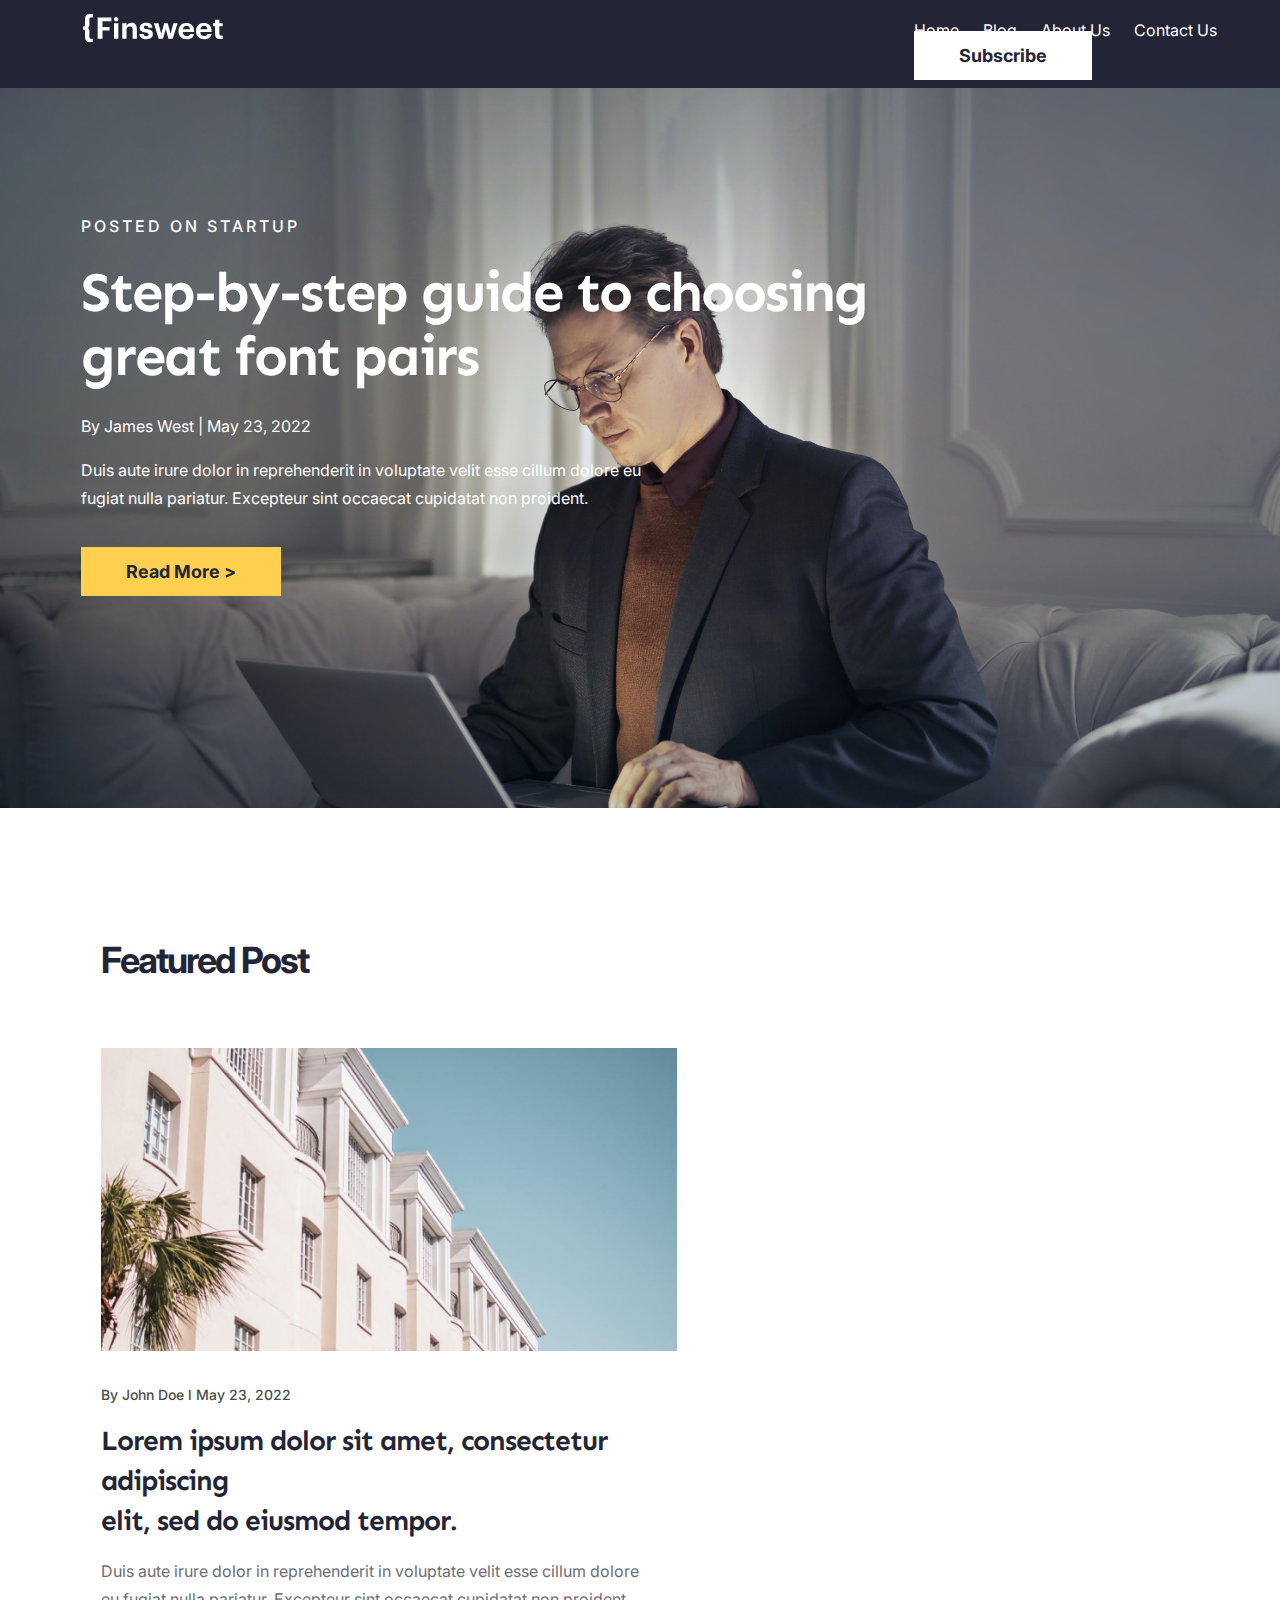
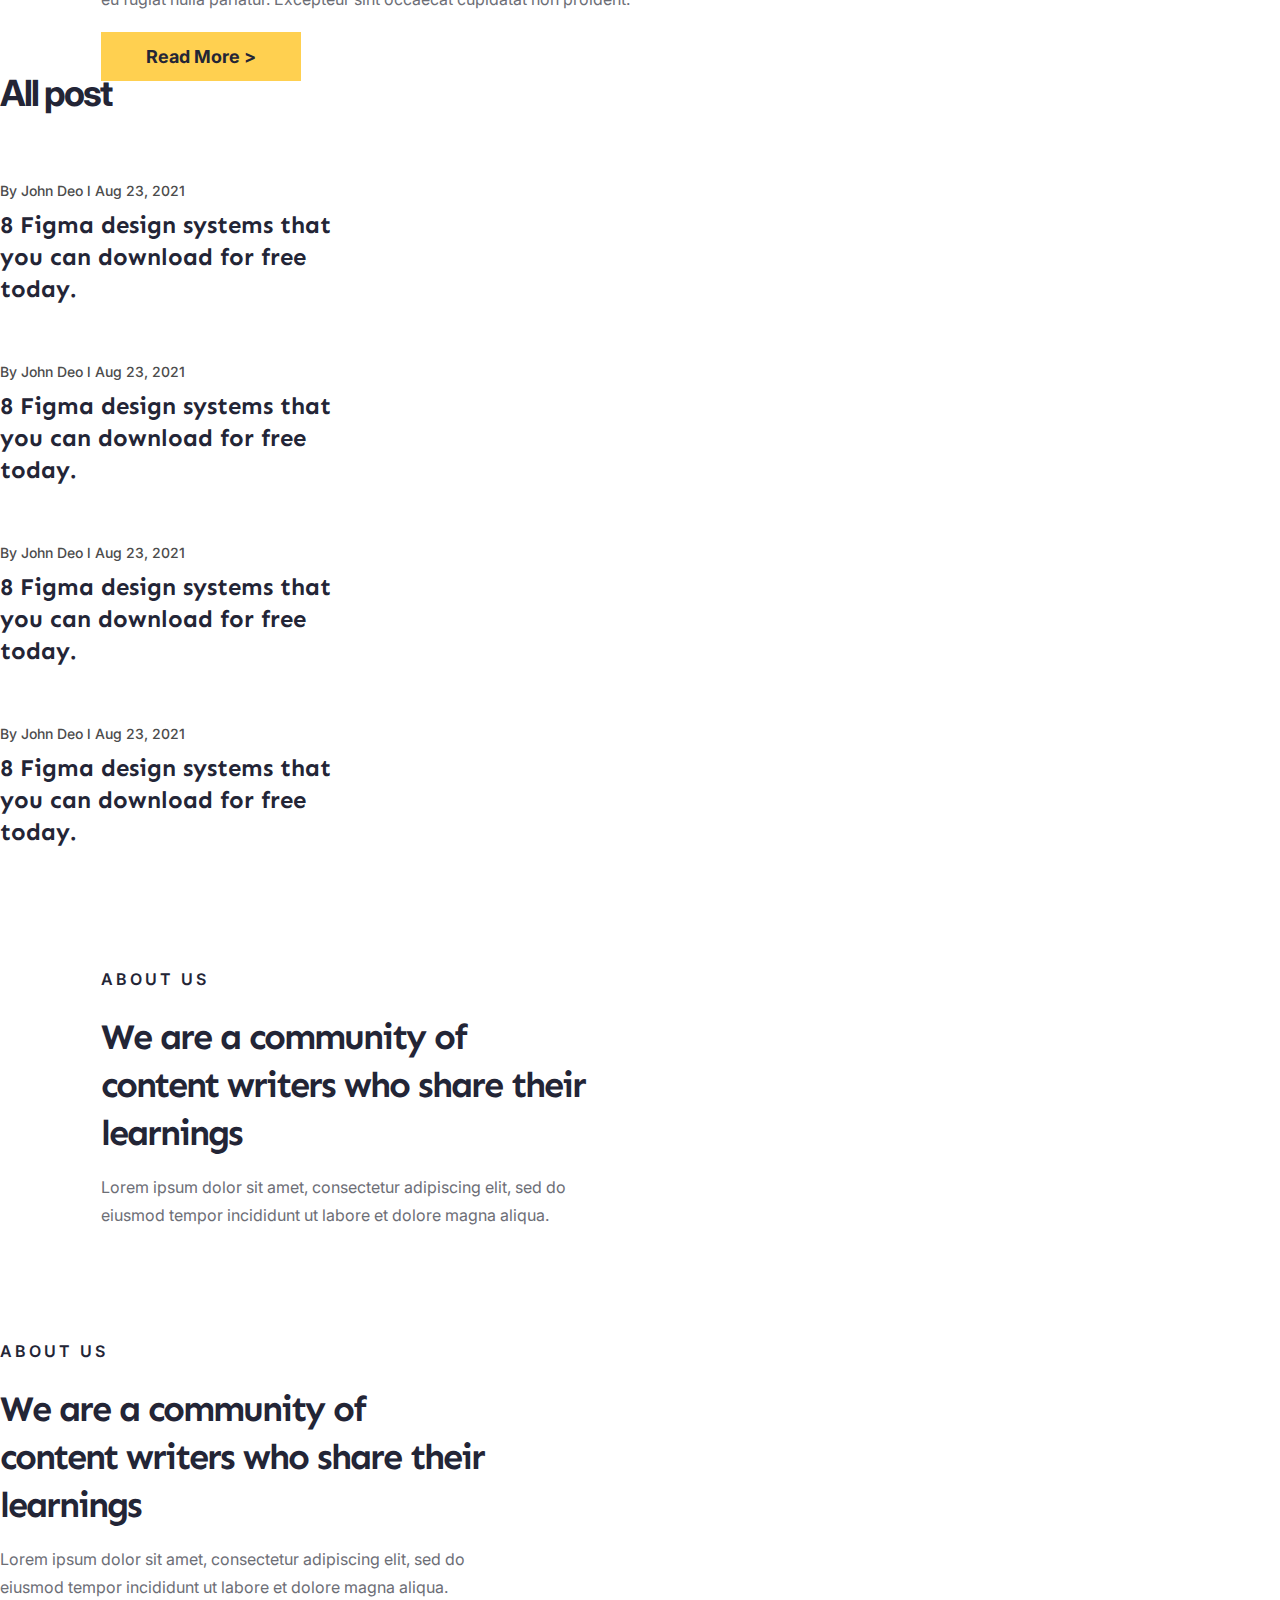
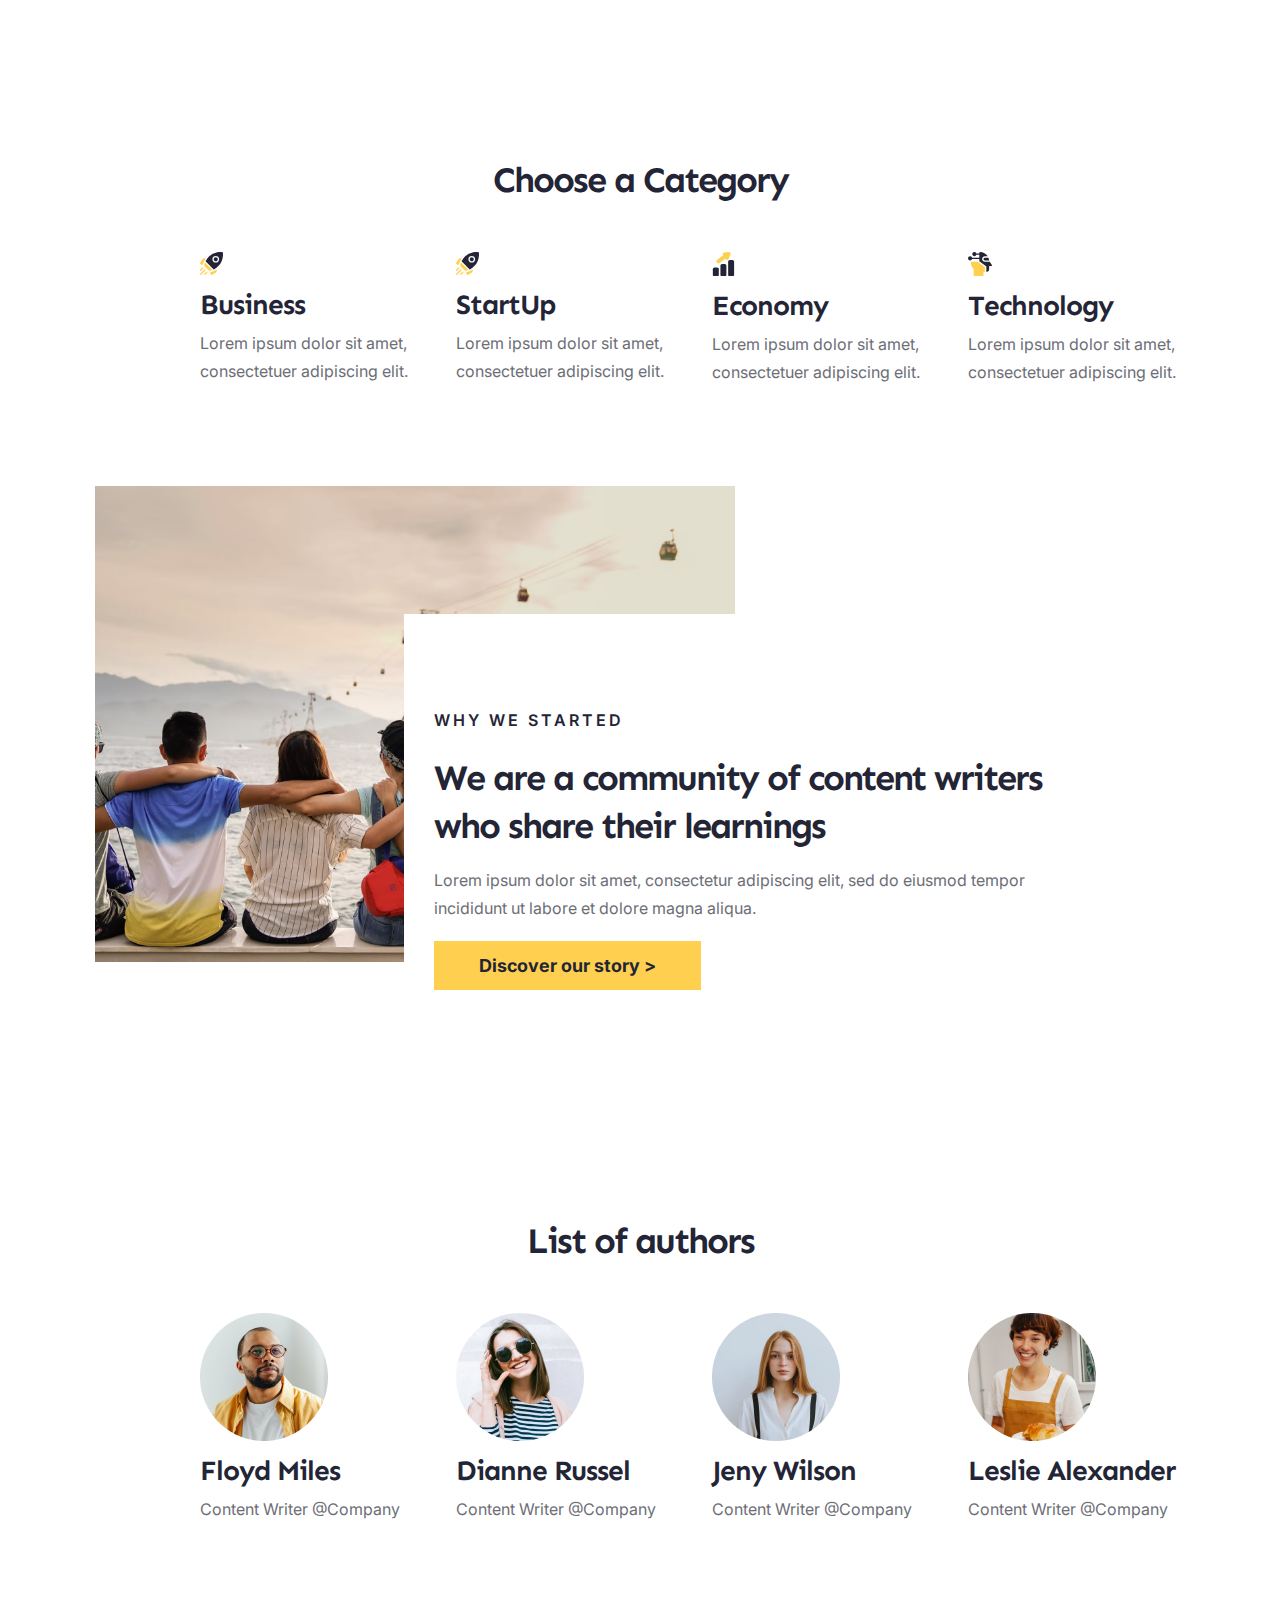
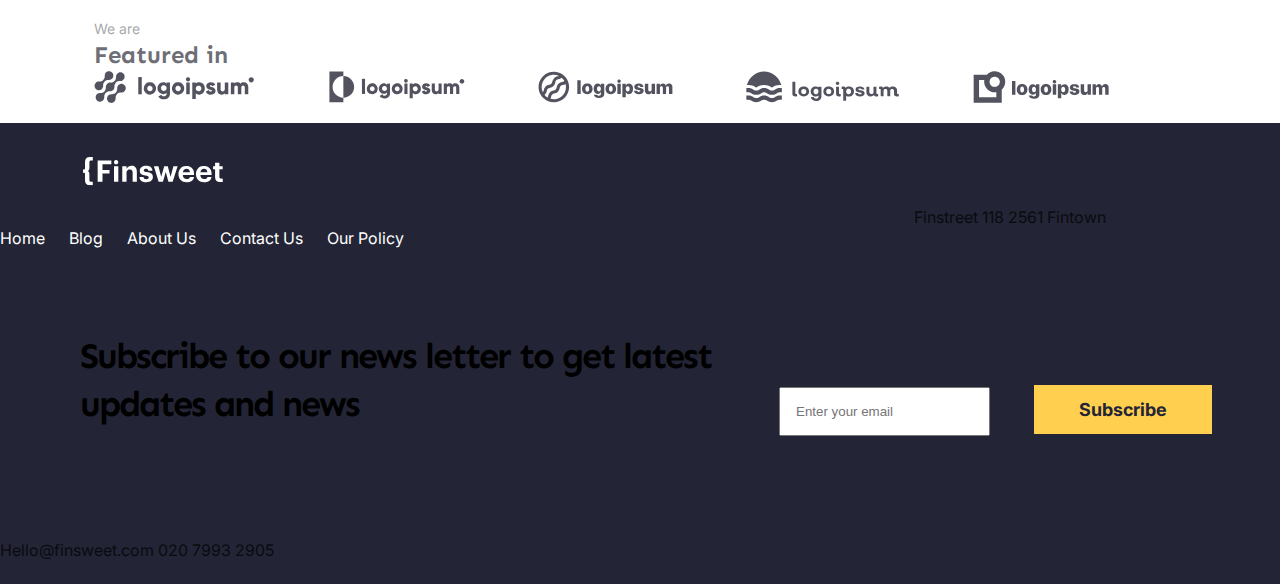
==== index.html @ 5462baea "first cmt" ====
<!DOCTYPE html>
<html lang="en">
<head>
    <meta charset="UTF-8">
    <meta http-equiv="X-UA-Compatible" content="IE=edge">
    <meta name="viewport" content="width=device-width, initial-scale=1.0">
    <link rel="stylesheet" href="css/style.css">
    <link rel="preconnect" href="https://fonts.googleapis.com">
    <link rel="preconnect" href="https://fonts.gstatic.com" crossorigin>
    <link href="https://fonts.googleapis.com/css2?family=Inter:wght@100;200;300;400;500;600;700;800;900&family=Sen:wght@400;700;800&display=swap" rel="stylesheet">
    <title>Document</title>
</head>
<body>
    <header class="main-header">
            <div class="container">
                <a class="logo" href="#"><img src="assets/logo.svg"></a>
            </div>
            <nav class="main-nav">
                <ul>
                    <li><a href="#"></a>Home</li>
                    <li><a href="#"></a>Blog</li>
                    <li><a href="#"></a>About Us</li>
                    <li><a href="#"></a>Contact Us</li>
                </ul>
            <a href="#" class="btn btn--white">Subscribe</a>
            </nav>
    </header>
    <main class="main-content block">
    <section class="hero">
        <div class="container">
            <div class="hero-text">
                <p class="ggg ff heroParagraf1">POSTED ON <span>STARTUP</span></p>
                <h1 class="ggg ff heroh1">Step-by-step guide to choosing <br> great font pairs</h1>
                <p class="ggg ff heroParagraf2">By James West  |  May 23, 2022</p>
                <p class="ggg ff heroParagraf3">Duis aute irure dolor in reprehenderit in voluptate velit esse cillum dolore eu <br> fugiat nulla pariatur. Excepteur sint occaecat cupidatat non proident.</p>
                <a class="ggg ff btn btn--yellow" href="#">Read More ></a>
            </div>
        </div>
    </section>
    <section class="sub-section">
        <div class="container second--container">
        <div class="ggg firstrow">
            <p class="fa--post">Featured Post</p>
            <img src="assets/building.png" alt="Pic of building" class="secondpic">
            <p class="jondeo">By John Doe   l   May 23, 2022</p>
            <h3 class="sub--header">Lorem ipsum dolor sit amet, consectetur adipiscing <br> elit, sed do eiusmod tempor.</h3>
            <p class="sub--paragraf">Duis aute irure dolor in reprehenderit in voluptate velit esse cillum dolore<br> eu fugiat nulla pariatur. Excepteur sint occaecat cupidatat non proident.</p>
            <a class=" btn btn--yellow" href="#">Read More ></a>
        </div>
        <div class="secondrow">
            <p class="fa--post">All post</p>
            <div class="firstpost">
                <p class="jondeo rightjons">By John Deo   l   Aug 23, 2021 </p>
                <h3 class="news__">8 Figma design systems that <br> you can download for free <br>today.</h3>
            </div>
            <div class="secondpost">
                <p class="jondeo rightjons">By John Deo   l   Aug 23, 2021 </p>
                <h3 class="news__">8 Figma design systems that <br> you can download for free <br>today.</h3>
            </div>
            <div class="thirdpost">
                <p class="jondeo rightjons">By John Deo   l   Aug 23, 2021 </p>
                <h3 class="news__">8 Figma design systems that <br> you can download for free <br>today.</h3>
            </div>
            <div class="fourthpost">
                <p class="jondeo rightjons">By John Deo   l   Aug 23, 2021 </p>
                <h3 class="news__">8 Figma design systems that <br> you can download for free <br>today.</h3>
            </div>
        </div>
    </div>
    </section>
    <section class="sub-sub--section">
        <div class="container second--container third--container">
            <div class="ggg aboutus firstrow">
                <p class="ab--paragraf">About us</p>
                <h3 class="third--h3">We are a community of<Br> content writers who share their<Br> learnings</h3>
                <p class="third--lorem--paragraph">Lorem ipsum dolor sit amet, consectetur adipiscing elit, sed do <Br>eiusmod tempor incididunt ut labore et dolore magna aliqua.</p>
            </div>
            <div class="ourmission secondrow">
                <p class="ab--paragraf">About us</p>
                <h3 class="third--h3">We are a community of<Br> content writers who share their<Br> learnings</h3>
                <p class="third--lorem--paragraph">Lorem ipsum dolor sit amet, consectetur adipiscing elit, sed do <Br>eiusmod tempor incididunt ut labore et dolore magna aliqua.</p>
            </div>
        </div>
    </section>
    <section class="sub-sub-sub--section">
        <div class="container second--container fourth--container">
            <h3 class="fourth--h3">Choose a Category</h3>
            <div class="four--copa one--fourth">
                <img class="ikonat" src="assets/startuplogo.svg">
                <h4 class="emrat_logo">Business</h3>
                <p class="pershkrimi--logo">Lorem ipsum dolor sit amet, consectetuer adipiscing elit.</p>
            </div>
            <div class="four--copa secondth--fourth">
                <img class="ikonat" src="assets/startuplogo.svg">
                <h4 class="emrat_logo">StartUp</h3>
                <p class="pershkrimi--logo">Lorem ipsum dolor sit amet, consectetuer adipiscing elit.</p>
            </div>
            <div class="four--copa third--fourth">
                <img class="ikonat" src="assets/economylogo.svg">
                <h4 class="emrat_logo">Economy</h3>
                <p class="pershkrimi--logo">Lorem ipsum dolor sit amet, consectetuer adipiscing elit.</p>
            </div>
            <div class="four--copa fourth--fourth">
                <img class="ikonat" src="assets/technologylogo.svg">
                <h4 class="emrat_logo">Technology</h3>
                <p class="pershkrimi--logo">Lorem ipsum dolor sit amet, consectetuer adipiscing elit.</p>
            </div>
        </div>
    </section>
    <section class="sub-sub-sub-sub--section">
        <div class="fifth--container">
            <div class="fff foto--majtas">
                <img src="assets/people.png">
            </div>
                <div class="fff teksi--djathas">
                <p class="ab--paragraf">Why we started</p>
                <h3 class="third--h3 fifth--3">We are a community of content writers who share their learnings</h3>
                <p class="sub--paragraf pershkrimi--logo">Lorem ipsum dolor sit amet, consectetur adipiscing elit, sed do eiusmod tempor incididunt ut labore et dolore magna aliqua.</p>
                <a class=" btn btn--yellow" href="#">Discover our story ></a>
            </div>
        </div>
    </section>
    <section class="sub-sub-sub--section">
        <div class="container second--container fourth--container">
            <h3 class="fourth--h3">List of authors</h3>
            <div class="four--copa one--fourth">
                <img class="ikonat" src="assets/man--yelow.png">
                <h4 class="emrat_logo">Floyd Miles</h3>
                <p class="pershkrimi--logo">Content Writer @Company</p>
            </div>
            <div class="four--copa secondth--fourth">
                <img class="ikonat" src="assets/woaman--glasses.png">
                <h4 class="emrat_logo">Dianne Russel</h3>
                <p class="pershkrimi--logo">Content Writer @Company</p>
            </div>
            <div class="four--copa third--fourth">
                <img class="ikonat" src="assets/woman--white.png">
                <h4 class="emrat_logo">Jeny Wilson</h3>
                <p class="pershkrimi--logo">Content Writer @Company</p>
            </div>
            <div class="four--copa fourth--fourth">
                <img class="ikonat" src="assets/woman--yellow.png">
                <h4 class="emrat_logo">Leslie Alexander</h3>
                <p class="pershkrimi--logo">Content Writer @Company</p>
            </div>
        </div>
    </section>
    <section>
        <div class="logowrapper">
            <div class="kkk pldhteksti"><p class="weare">We are</p>
                <h4 class="featuredin">Featured in</h4></div>
                <div class="kkk logot"><img src="assets/logowrapper.svg" alt="logot" class="aha"></div>
        </div>
    </section>
    <section>
     <div class="mmm">
    <footer  >
        <div class="abc">
            <div class="container">
                <a class="logo logoend" href="#"><img src="assets/logo.svg"></a>
            </div>
            <nav class="main-nav footer-nav">
                <ul>
                    <li><a href="#"></a>Home</li>
                    <li><a href="#"></a>Blog</li>
                    <li><a href="#"></a>About Us</li>
                    <li><a href="#"></a>Contact Us</li>
                    <li><a href="#"></a>Our Policy</li>
                </ul>
            </nav>
            <div class="sbsto">
                <h3>Subscribe to our news letter to get latest<Br> updates and news</h3>
                <input type="email" placeholder="Enter your email" >
                <a class=" btn btn--yellow" href="#">Subscribe</a>
            </div>
            <div>
                <p>Finstreet 118 2561 Fintown</p>
            <p>Hello@finsweet.com  020 7993 2905</p>
            </div>
        
        </div>

    </footer>
</section>
</div>
    </main>
   

   
    
</body>
</html>
---- css/style.css ----
html, body, div, span, applet, object, iframe,
h1, h2, h3, h4, h5, h6, p, blockquote, pre,
a, abbr, acronym, address, big, cite, code,
del, dfn, em, img, ins, kbd, q, s, samp,
small, strike, strong, sub, sup, tt, var,
b, u, i, center,
dl, dt, dd, ol, ul, li,
fieldset, form, label, legend,
table, caption, tbody, tfoot, thead, tr, th, td,
article, aside, canvas, details, embed, 
figure, figcaption, footer, header, hgroup, 
menu, nav, output, ruby, section, summary,
time, mark, audio, video {
	margin: 0;
	padding: 0;
	border: 0;
	font-size: 100%;
	font: inherit;
	vertical-align: baseline;
}
/* HTML5 display-role reset for older browsers */
article, aside, details, figcaption, figure, 
footer, header, hgroup, menu, nav, section {
	display: block;
}
body {
	line-height: 1;
}
ol, ul {
	list-style: none;
}
blockquote, q {
	quotes: none;
}
blockquote:before, blockquote:after,
q:before, q:after {
	content: '';
	content: none;
}
table {
	border-collapse: collapse;
	border-spacing: 0;
}
body {
    box-sizing: border-box;
    font-family: 'Inter',sans-serif;
}

h1,h2,h3,h4,h5 {
    font-family: 'Sen',sans-serif;
}

.logo{
	float:left;
	margin-top:-6px;
	margin-left: 83px;
	margin-right: 691px;
}
img {
	max-width: 100%;
	height: auto;
}
.hero{
	background-image: url(../assets/homehero.jpg);
	background-size: cover;
	background-repeat: no-repeat;
	height: 720px;
}
.main-header {
	padding-top: 20px;
    padding-bottom: 20px;
	background: #232536;
}

.main-header ul {
	float:left;
	list-style: none;
}
.main-header ul li {
	float:left;
	margin-right: 24px;
	font-weight: 400;
    font-size: 16px;
    line-height: 28px;
	color: #FFFFFF;
	margin-top: -4px;
}

.hero-text1 .ff {
	color: #232536;
}
.hero-text1 {
	width: 45%;
	float: left;
	display: inline-block;
	padding-right: 60px;
}
.blogpic {
	width: 45%;
	float: left;
	padding-top: 120px;
	display: inline-block;
	padding-right: 80px;
}

.btn{
	text-decoration: none;
	font-weight: 700;
    font-size: 18px;
    line-height: 24px;
	color: #232536;
	background: #FFFFFF;
	padding: 14px 45px;
	gap: 12px;
	margin-top:12px;
}


.container {
    max-width: 1170;
    width: 100%;
    margin:0 auto;
}
.block {
	float: left;
	width: 100%;
}
.ggg{
	margin-left: 81px;
}
.heroParagraf1 {
	font-weight: 500;
    font-size: 16px;
    line-height: 20px;
    letter-spacing: 3px;
    text-transform: uppercase;
    color: #FFFFFF;
	margin-bottom: 24px;
	padding-top: 128px;
}

.heroh1{
	font-weight: 700;
    font-size: 56px;
    line-height: 64px;
    letter-spacing: -2px;
    color: #FFFFFF;
	margin-bottom: 24px;
}

.heroParagraf2 {
	font-weight: 400;
    font-size: 16px;
    line-height: 28px;
    color: #FFFFFF;
	margin-bottom: 16px;
}

.heroParagraf3 {
	font-weight: 400;
    font-size: 16px;
    line-height: 28px;
    color: #FFFFFF;
	margin-bottom: 48px;
}

.btn--yellow {
	background: #FFD050;
}

.second--container {
 margin:128px 0 0 0;

}


.firstrow , .secondrow {
	width:45%;
	float: left;
}

.firstrow {
	padding-right: 32px;
	padding-left: 20px;
}

.jondeo{
	font-weight: 500;
    font-size: 14px;
    line-height: 20px;
    color: #4C4C4C;
	padding-bottom: 16px;
}

.news__ {
	font-weight: 700;
    font-size: 24px;
    line-height: 32px;
    color: #232536;
	padding-bottom: 25px;
}

.news__:hover{
	background: #FBF6EA;
}

.fa--post{
	font-weight: 700;
    font-size: 36px;
    line-height: 48px;
    letter-spacing: -2px;
    color: #232536;
	padding-bottom: 32px;

}

.sub--header{
	font-weight: 700;
    font-size: 28px;
    line-height: 40px;
    letter-spacing: -1px;
    color: #232536;
	padding-bottom: 16px;
}

.sub--paragraf {
	font-weight: 400;
    font-size: 16px;
    line-height: 28px;
    color: #6D6E76;
	padding-bottom: 32px;
}
.secondpic {
	padding:32px 0;
}

.rightjons {
	padding-top: 32px;
	padding-bottom: 8px;
}
.ab--paragraf{
	font-weight: 600;
    font-size: 16px;
    line-height: 20px;
    letter-spacing: 3px;
    text-transform: uppercase;
    color: #232536;
	padding: 96px 0 24px 0px;
}

.third--h3 {
	font-weight: 700;
    font-size: 36px;
    line-height: 48px;
    letter-spacing: -2px;
    color: #232536;
	margin: 0px 0px 16px 0px;
}
.third--container {
	margin-bottom: 139px;
}

.third--lorem--paragraph {
	font-weight: 400;
    font-size: 16px;
    line-height: 28px;
    color: #6D6E76;
	margin: 0px 0px 16px 0px;
}

.sub-sub--section {
	background-color:black;
}

.four--copa {
	width: 20%;
	float:left;
	display: inline-block;
}

.four--copa:hover {
	background: #FFD050;
}
.fourth--h3 {
	margin-top: 139px;
	text-align: center;
	font-weight: 700;
    font-size: 36px;
    line-height: 48px;
    letter-spacing: -2px;
    color: #232536;
	padding-bottom: 48px;
}

.fourth--container {
	margin-top: 139px;
}

.ikonat {
	padding-bottom: 8px;
}

.emrat_logo {
	font-weight: 700;
    font-size: 28px;
    line-height: 40px;
    letter-spacing: -1px;
    color: #232536;
	padding-bottom: 4px;
}

.pershkrimi--logo {
	font-weight: 400;
    font-size: 16px;
    line-height: 28px;
    color: #6D6E76;
}
.fourth--container {
	display: inline-block;
	margin:0 auto;
}
.one--fourth {
	margin-left: 200px;
	padding-top: 0;
}

.fff {
	width: 50%;
	float: left;
}

.teksi--djathas {
	margin-left: -331px;
	margin-top: 128px;
	background-color: white;
	padding-left: 30px;
	padding-bottom: 100px;
}
.foto--majtas {
	margin-left: 95px;
}
.fifth--container {
	margin-top: 100px;
}

.kkk {
	float: left;
}
.logowrapper {
	margin-top: 96px;
	margin-left: 94px;
	margin-right: 100px;
	
}
.weare {
	font-weight: 400;
    font-size: 14px;
    line-height: 20px;
    color: #6D6E76;
    opacity: 0.6;
}
.featuredin{
	font-weight: 700;
    font-size: 24px;
    line-height: 32px;
    color: #6D6E76;
}

.pldhteksti {
	padding-right: 86px;
}

.testimonials {
	margin-top: 96px;
	margin-right: 80px;
	margin-left: 80px;
	background-color: black;
}

.abc {
	margin-top:200px;
	background-color: #232536;
}

.abc {
	padding-top: 20px;
    padding-bottom: 20px;
	background: #232536;
}

.abc ul {
	float:left;
	list-style: none;
}
.abc ul li {
	float:left;
	margin-right: 24px;
	font-weight: 400;
    font-size: 16px;
    line-height: 28px;
	color: #FFFFFF;
	margin-top: -4px;
}

.footer-nav, .logoend{
	padding-top: 20px;
	padding-bottom: 40px;
}

.sbsto {
	float: left;
	padding-bottom: 100px;
}
.mmm{
	background: #232536;
}
.sbsto h3 {
	font-weight: 700;
    font-size: 36px;
    line-height: 48px;
    display: flex;
    align-items: center;
    letter-spacing: -2px;
    color: black;
	display: inline-block;
	padding-left: 80px;
	padding-right: 64px;
	padding-top: 80px;
}

.sbsto input {
	display: inline-block;
   padding: 15px;
   margin-right: 40px;
}

.abc p {
	font-weight: 400;
    font-size: 16px;
    line-height: 28px;
    color: black;
    opacity: 0.7;
}
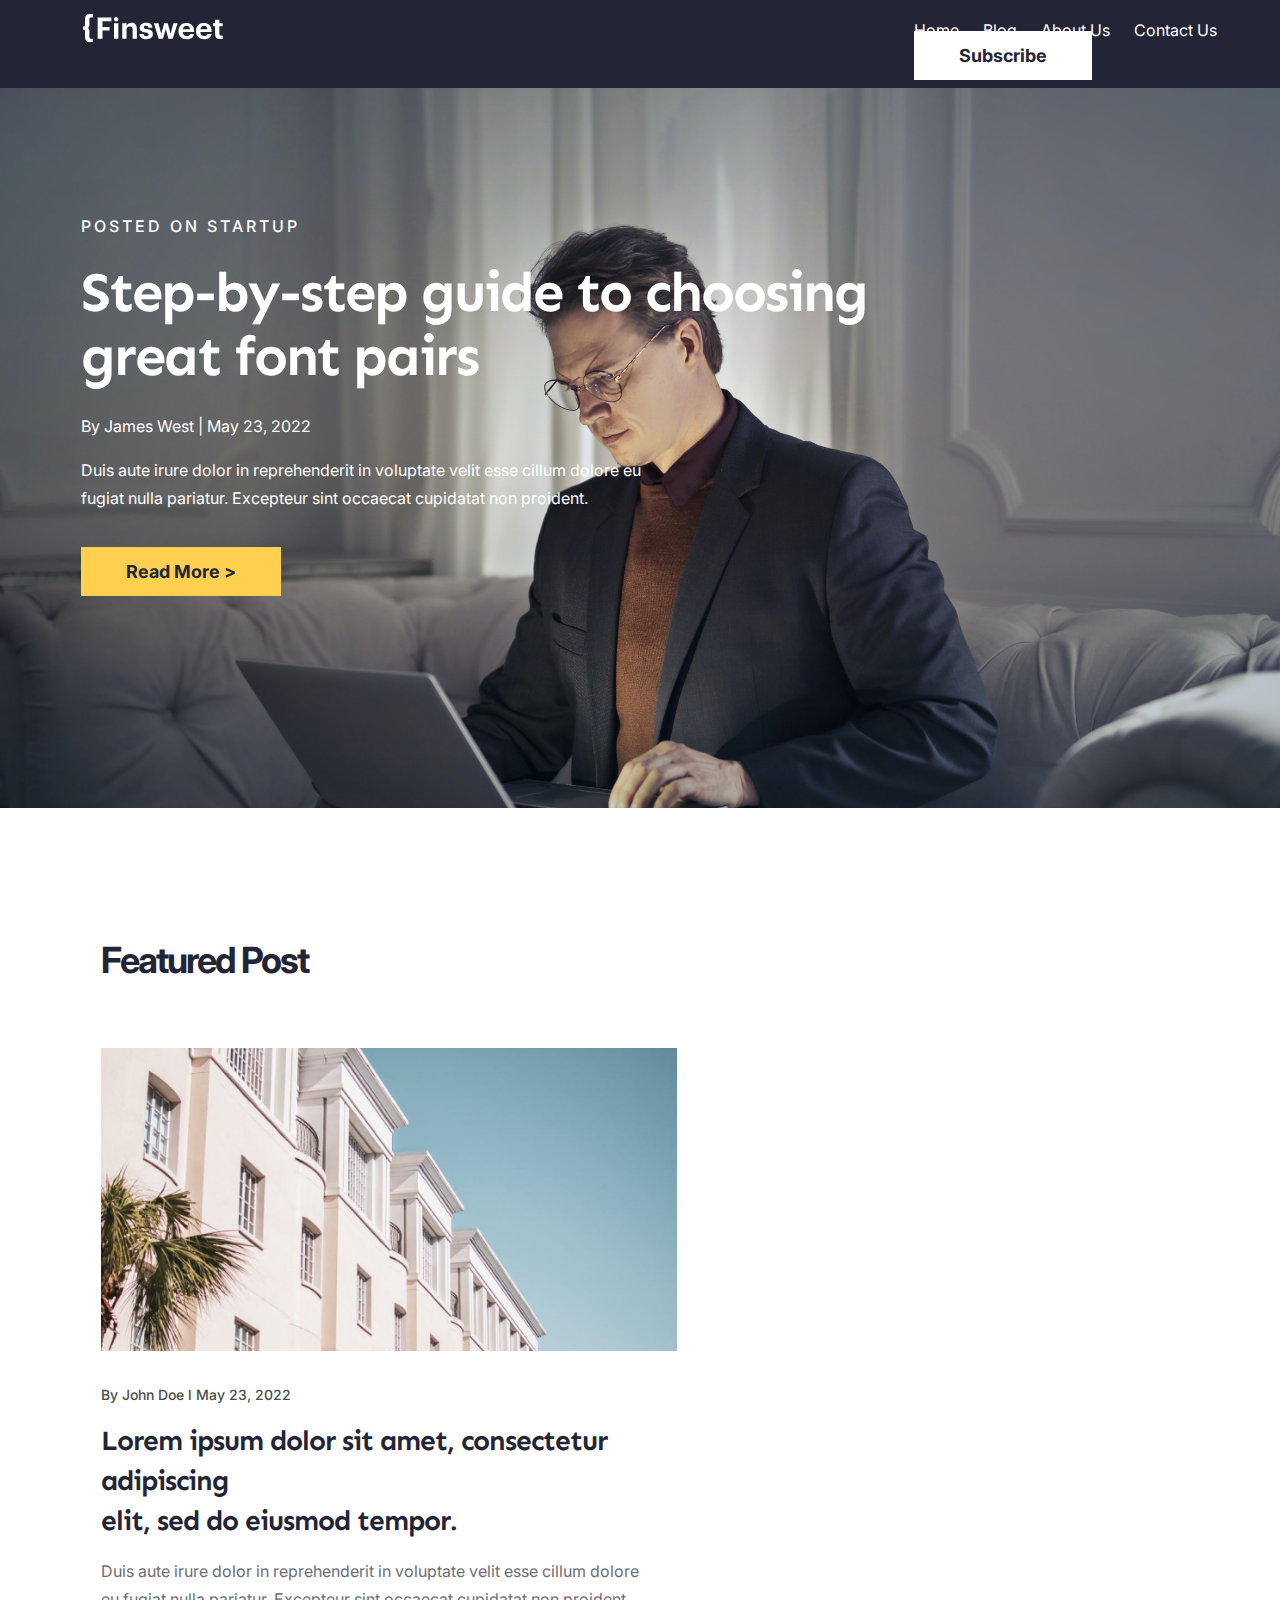
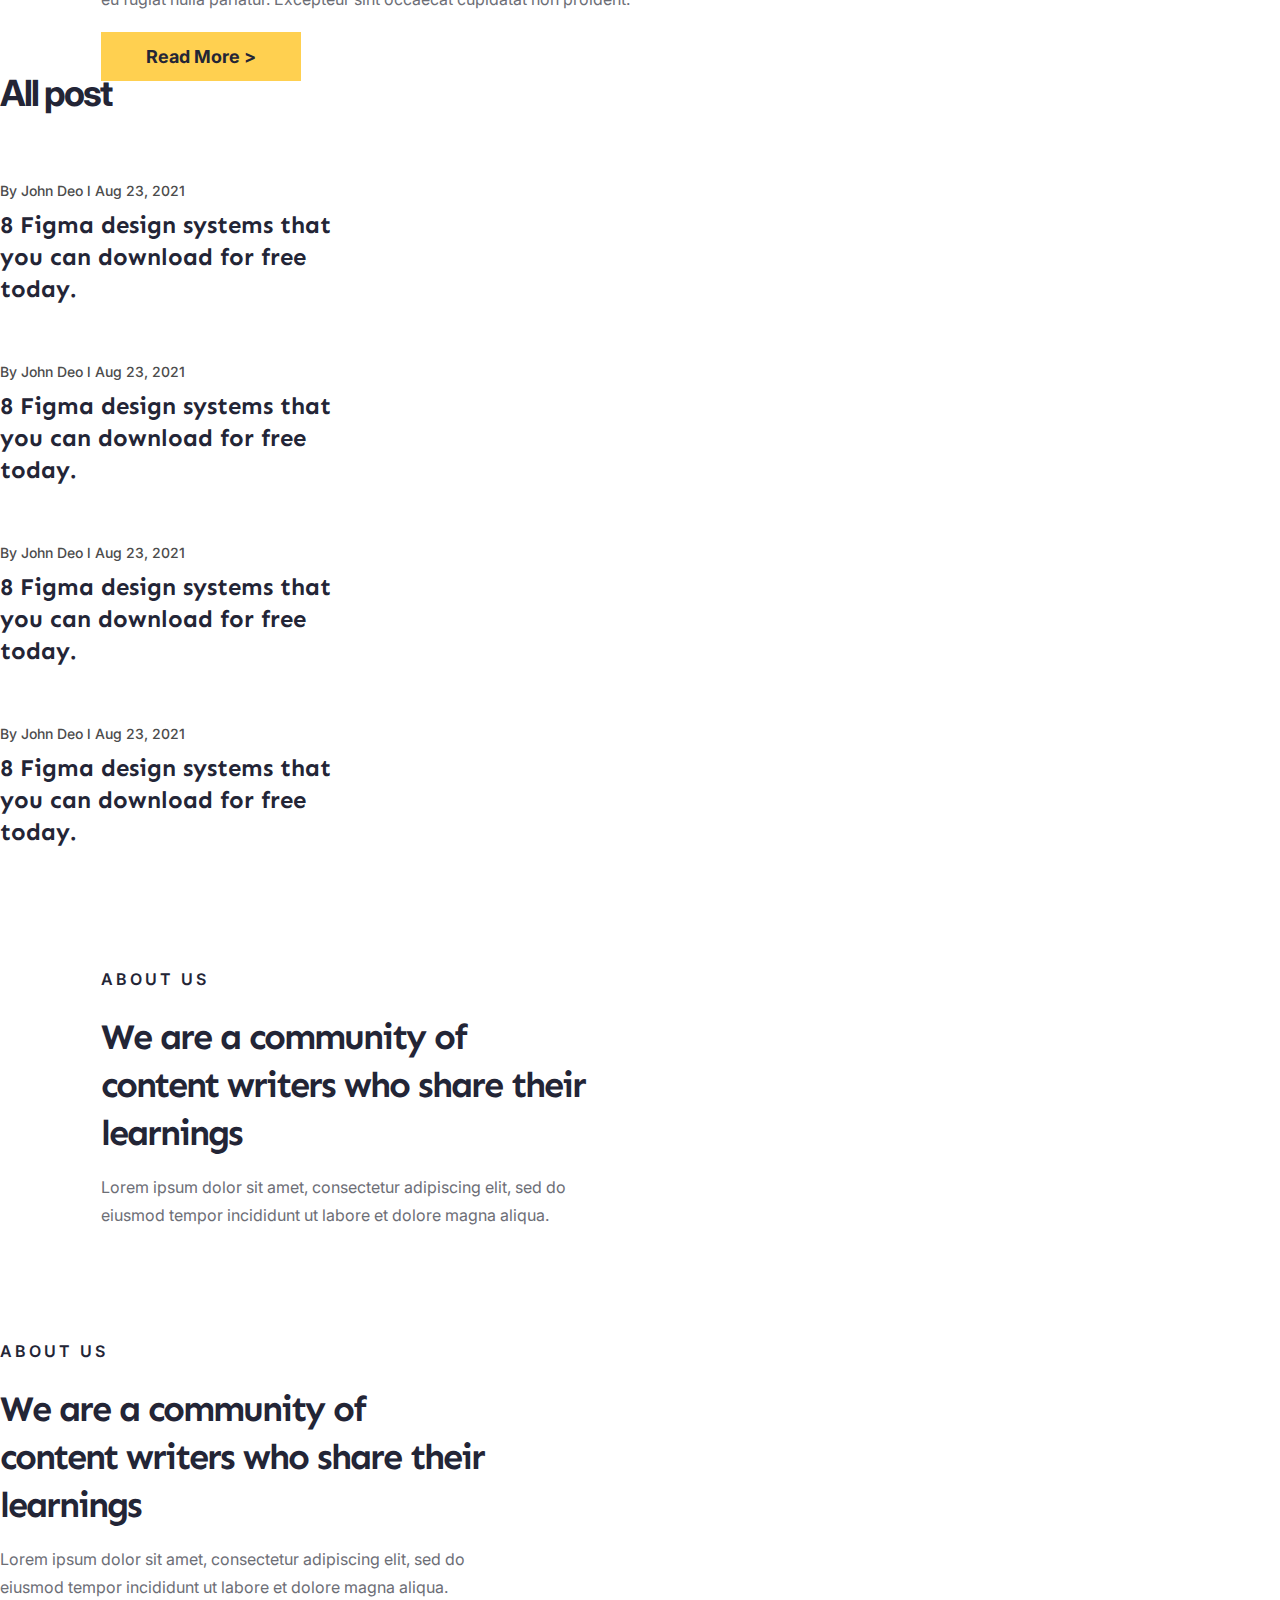
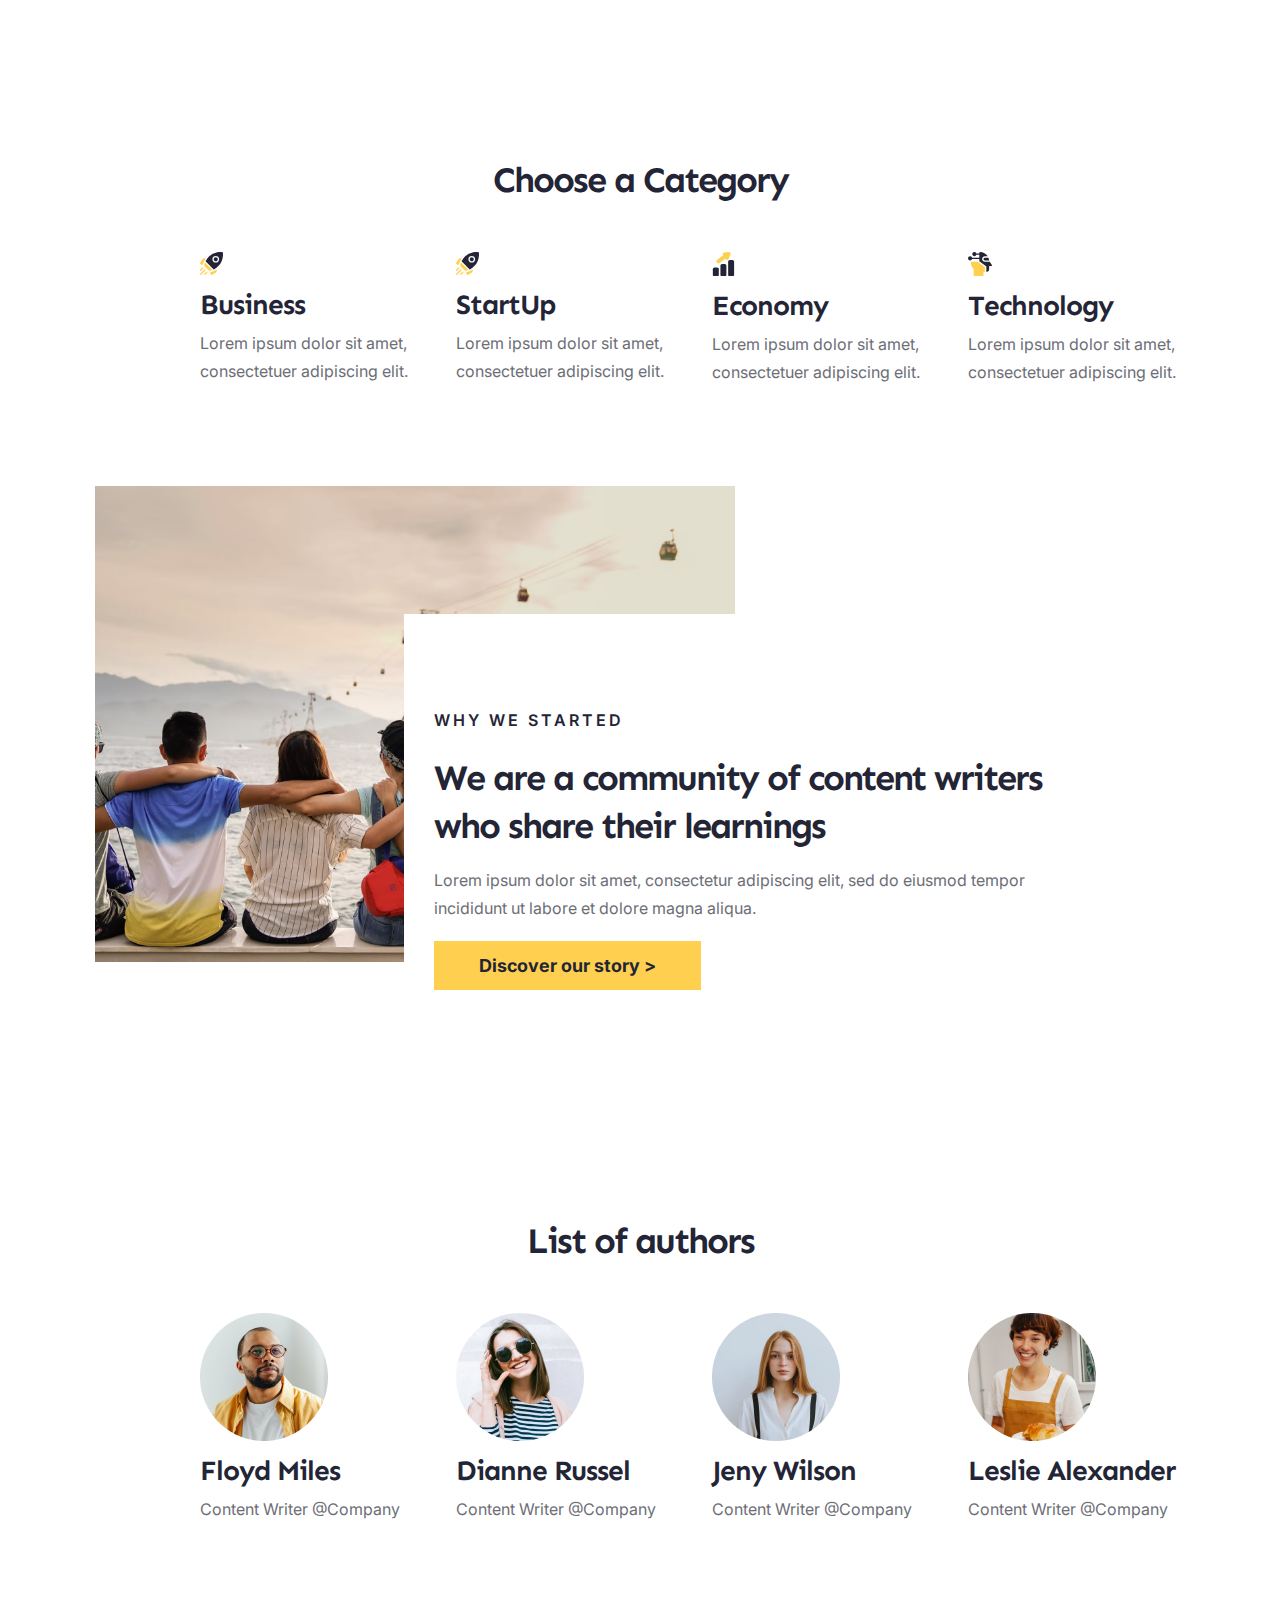
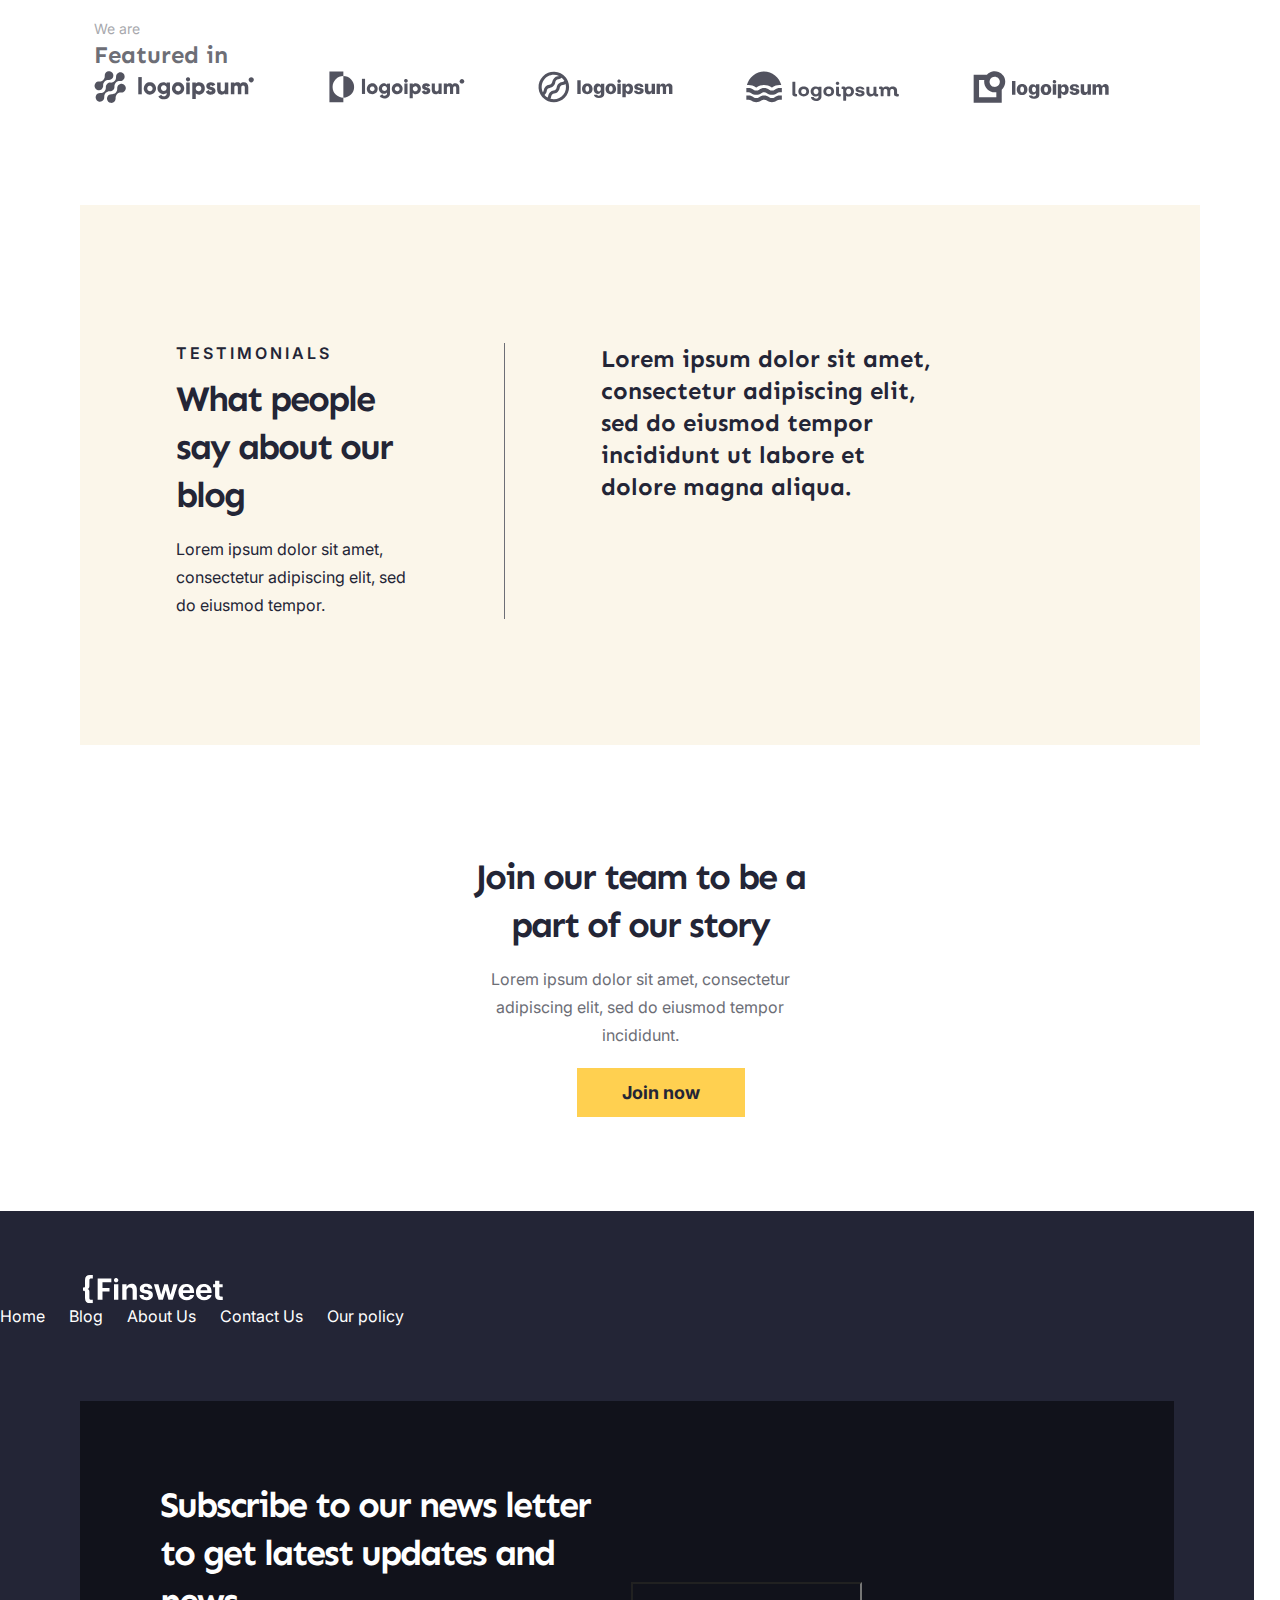
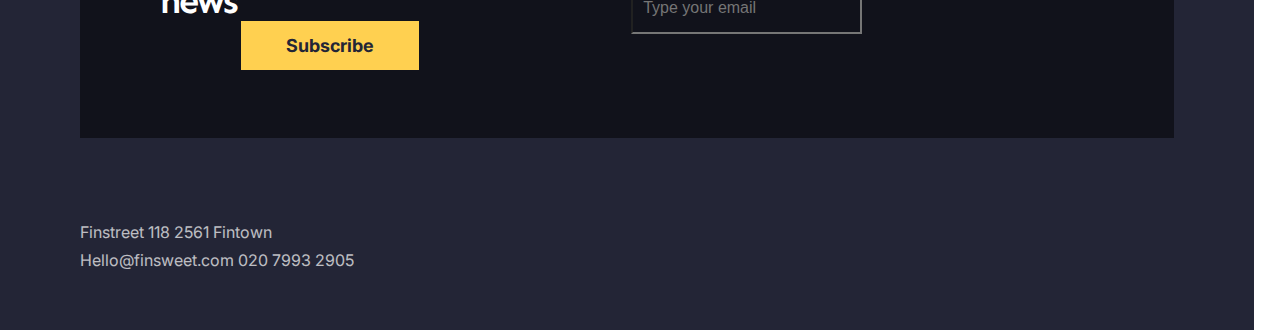
==== commit 69fd2ed1: "Added some parts" ====
--- a/index.html
+++ b/index.html
@@ -18,7 +18,7 @@
             <nav class="main-nav">
                 <ul>
                     <li><a href="#"></a>Home</li>
-                    <li><a href="#"></a>Blog</li>
+                    <li><a href="blog.html"></a>Blog</li>
                     <li><a href="#"></a>About Us</li>
                     <li><a href="#"></a>Contact Us</li>
                 </ul>
@@ -152,38 +152,53 @@
                 <div class="kkk logot"><img src="assets/logowrapper.svg" alt="logot" class="aha"></div>
         </div>
     </section>
+    <section class="sub-section">
+        <div class="test-wrapper">
+            <div class="test--majtas">
+                <p class="p">TESTIMONIALS</p>
+                <h4>What people say about our blog</h4>
+                <p>Lorem ipsum dolor sit amet, consectetur adipiscing elit, sed do eiusmod tempor.</p>
+            </div>
+            <div class="test--djathtas">
+               <h5>Lorem ipsum dolor sit amet, consectetur adipiscing elit, sed do eiusmod tempor incididunt ut labore et dolore magna aliqua.</h5>
+            </div>
+        </div>
+    </section>
     <section>
-     <div class="mmm">
-    <footer  >
-        <div class="abc">
-            <div class="container">
-                <a class="logo logoend" href="#"><img src="assets/logo.svg"></a>
-            </div>
-            <nav class="main-nav footer-nav">
-                <ul>
-                    <li><a href="#"></a>Home</li>
-                    <li><a href="#"></a>Blog</li>
-                    <li><a href="#"></a>About Us</li>
-                    <li><a href="#"></a>Contact Us</li>
-                    <li><a href="#"></a>Our Policy</li>
-                </ul>
-            </nav>
-            <div class="sbsto">
-                <h3>Subscribe to our news letter to get latest<Br> updates and news</h3>
-                <input type="email" placeholder="Enter your email" >
-                <a class=" btn btn--yellow" href="#">Subscribe</a>
-            </div>
-            <div>
+        <div class="join--team">
+            <h3>Join our team to be a part of our story</h3>
+            <p>Lorem ipsum dolor sit amet, consectetur adipiscing elit, sed do eiusmod tempor incididunt.</p>
+            <a class="ggg ff btn btn--yellow" href="#">Join now</a>
+        </div>
+    </section>
+    </main>
+    <footer>
+        <div class="footeri">
+            <div class="navi">
+                    <div class="container">
+                        <a class="logo logoo" href="#"><img src="assets/logo.svg"></a>
+                    </div>
+                    <nav class="main-nav">
+                        <ul>
+                            <li><a href="#"></a>Home</li>
+                            <li><a href="#"></a>Blog</li>
+                            <li><a href="#"></a>About Us</li>
+                            <li><a href="#"></a>Contact Us</li>
+                            <li><a href="#"></a>Our policy</li>
+                        </ul>
+                    </nav>
+             </div>
+             <div class="sdi">
+                <h3>Subscribe to our news letter to get latest updates and news</h3>
+                <input type="email" class="emaili" placeholder="Type your email">
+                <a class="ggg ff btn btn--yellow" href="#">Subscribe</a>
+             </div>
+             <div class="knkt">
                 <p>Finstreet 118 2561 Fintown</p>
-            <p>Hello@finsweet.com  020 7993 2905</p>
-            </div>
-        
-        </div>
-
+                <p>Hello@finsweet.com  020 7993 2905</p>
+             </div>
+        </div>
     </footer>
-</section>
-</div>
-    </main>
    
 
    
--- a/css/style.css
+++ b/css/style.css
@@ -295,6 +295,74 @@
 .fourth--container {
 	margin-top: 139px;
 }
+footer {
+    width: 1440px;
+    height: 560px;
+    background: #232536;
+  }
+  footer .main-nav{
+  }
+  .bg{
+     width: 100%;
+     height: 560px;
+      background: #232536;
+  }
+  .footer-text{
+    color: #FFFFFF;
+  
+  }
+  .footer-hero{
+  background: #ffffff09;
+  height: 256px;
+  margin-left: 80px;
+  margin-right: 80px;
+  
+  }
+  
+  
+  .footer-text ul{
+    float: left;
+    margin-top: 80px;
+    list-style: none;
+    padding-top: 16px;
+  }
+  .footer-text li {
+    float: left;
+    margin-right: 10px;
+  }
+  .footer-text li a{
+    text-decoration: none;
+    font-family: 'Inter',sans-serif;
+    font-style: normal;
+    font-weight: 400;
+    font-size: 16px;
+    line-height: 28px;
+    
+  }
+  .footer-text .text{
+    width: 602px;
+    height: 96px;
+    
+  }
+  .footer-text .btn--yellow{
+    margin-top: -0px;
+  }
+  .footer-text #email{
+  width: 303px;
+  height: 56px;
+  left: 770px;
+  top: 228px;
+  background: none;
+  border: 1px solid #4C4C4C;
+  padding: 14px;
+  
+  }
+  .last{
+    width: 300px;
+    margin: 0 80px;
+    margin-bottom: 40px;
+  }
+  
 
 .ikonat {
 	padding-bottom: 8px;
@@ -370,74 +438,179 @@
 	padding-right: 86px;
 }
 
-.testimonials {
-	margin-top: 96px;
-	margin-right: 80px;
-	margin-left: 80px;
-	background-color: black;
-}
-
-.abc {
-	margin-top:200px;
-	background-color: #232536;
-}
-
-.abc {
+.test-wrapper {
+    display: inline-block;
+    margin-top: 100px;
+    padding-bottom: 100px;
+    margin-left: 80px;
+    margin-right: 80px;
+    background: #FBF6EA;
+    padding-top: 138px;
+    padding-bottom: 126px;
+    padding-left: 96px;
+    padding-right: 190px;
+}
+
+.test--majtas ,.test--djathtas {
+    display: inline-block;
+    float:left;
+}
+
+.test--majtas {
+    width: 30%;
+    border-right: 1px solid #6D6E76;
+    padding-right: 78px;
+}
+.test--djathtas {
+    width: 40%;
+    padding-left: 96px;
+}
+.test-wrapper .p {
+
+    font-weight: 600;
+    font-size: 16px;
+    line-height: 20px;
+    letter-spacing: 3px;
+    text-transform: uppercase;
+    color: #232536;
+    padding-bottom: 12px;
+}
+
+.test-wrapper h4{
+    font-weight: 700;
+    font-size: 36px;
+    line-height: 48px;
+    letter-spacing: -2px;
+    color: #232536;
+    padding-bottom: 16px;
+}
+
+.test-wrapper p {
+    font-weight: 400;
+    font-size: 16px;
+    line-height: 28px;
+    color: #232536;
+}
+
+.test-wrapper h5 {
+    font-weight: 700;
+    font-size: 24px;
+    line-height: 32px;
+    color: #232536;
+}
+
+.join--team {
+    width: 27%;
+
+    margin: 106px auto;
+}
+
+.join--team h3 {
+    font-weight: 700;
+    font-size: 36px;
+    line-height: 48px;
+    text-align: center;
+    letter-spacing: -2px;
+    color: #232536;
+    padding-bottom: 16px;
+}
+
+.join--team p {
+    font-weight: 400;
+    font-size: 16px;
+    line-height: 28px;
+    text-align: center;
+    color: #6D6E76;
+    padding-bottom: 32px;
+    text-align: center;
+}
+
+.join--team a {
+    margin-left: 110px;
+}
+
+.navi {
 	padding-top: 20px;
     padding-bottom: 20px;
-	background: #232536;
-}
-
-.abc ul {
+    margin-bottom: 100px;
+
+}
+.logoo {
+    margin-right:0px;
+}
+.navi ul {
 	float:left;
 	list-style: none;
 }
-.abc ul li {
+.navi ul li {
 	float:left;
 	margin-right: 24px;
 	font-weight: 400;
     font-size: 16px;
     line-height: 28px;
-	color: #FFFFFF;
+	color: white;
 	margin-top: -4px;
 }
 
-.footer-nav, .logoend{
-	padding-top: 20px;
-	padding-bottom: 40px;
-}
-
-.sbsto {
-	float: left;
-	padding-bottom: 100px;
-}
-.mmm{
-	background: #232536;
-}
-.sbsto h3 {
-	font-weight: 700;
+.footeri {
+    padding-top: 50px;
+    width:98vw;
+    display: inline-block;
+    background: #232536;
+}
+.logoo {
+    margin-top:-6px;
+	margin-left: 83px;
+	margin-right: 691px;
+}
+
+.sdi {
+    display: inline-block;
+    float: left;
+    margin-right: 80px;
+    margin-left: 80px;
+    padding-bottom: 80px;
+    padding-top: 80px;
+    background-color: rgba(0,0,0,0.5);
+    padding-right: 80px;
+    padding-left: 80px;
+    margin-bottom: 80px;
+    
+}
+
+.sdi h3 {
+    display: inline-block;
+    width: 50%;
+    font-weight: 700;
     font-size: 36px;
     line-height: 48px;
-    display: flex;
     align-items: center;
     letter-spacing: -2px;
-    color: black;
-	display: inline-block;
-	padding-left: 80px;
-	padding-right: 64px;
-	padding-top: 80px;
-}
-
-.sbsto input {
-	display: inline-block;
-   padding: 15px;
-   margin-right: 40px;
-}
-
-.abc p {
-	font-weight: 400;
-    font-size: 16px;
-    line-height: 28px;
-    color: black;
+    color: #FFFFFF;
+}
+
+.sdi input {
+    display: inline-block;
+    font-weight: 400;
+    font-size: 16px;
+    line-height: 28px;
+    align-items: center;
+    color: #6D6E76;
+    padding: 10px;
+    background-color: transparent;
+    border-style: 1px white;
+}
+
+.knkt {
+    margin-left: 80px;
+    padding-bottom: 56px;
+}
+
+.knkt {
+    font-weight: 400;
+    font-size: 16px;
+    line-height: 28px;
+    color: #FFFFFF;
     opacity: 0.7;
-}
+    
+}